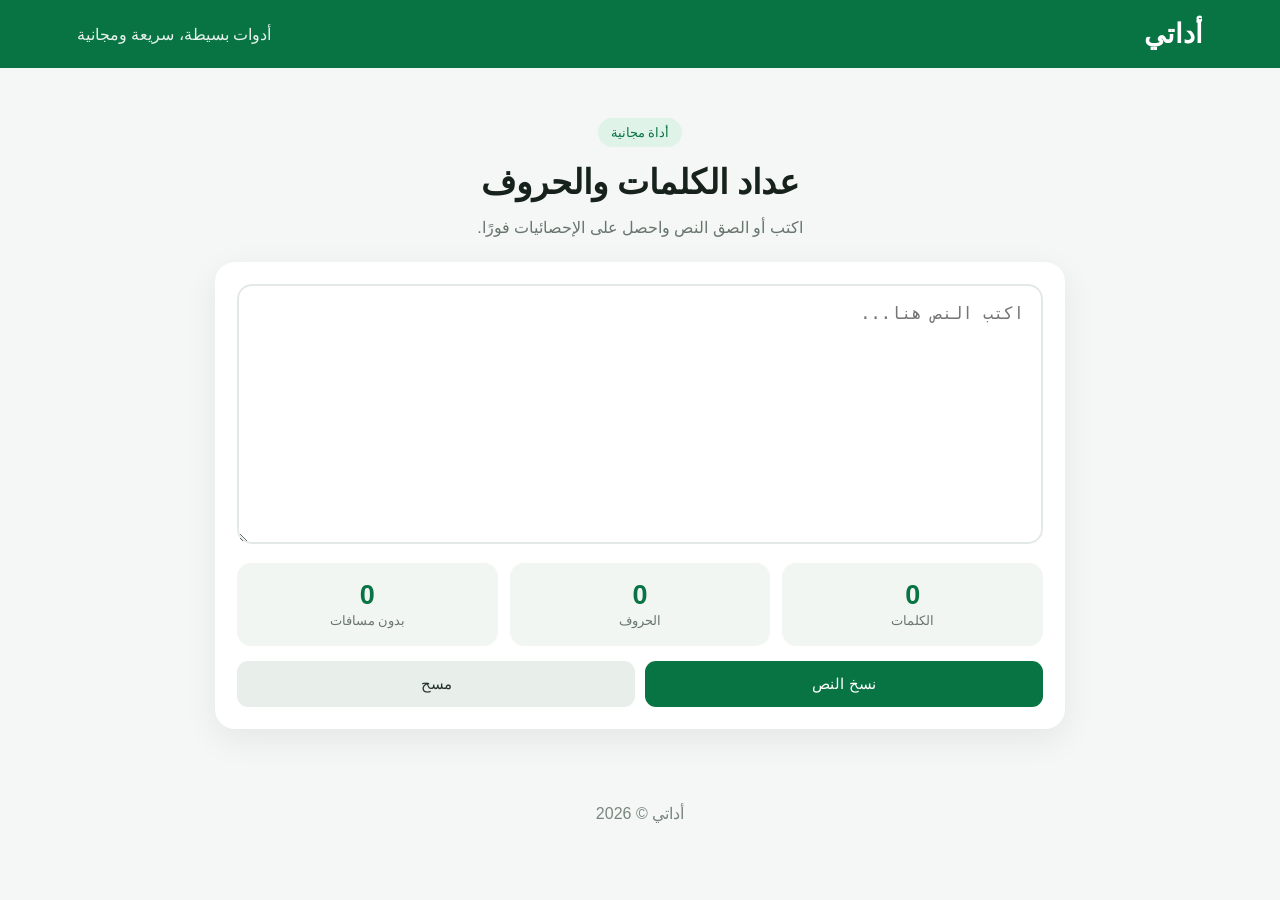
==== index.html @ 4dcb891b "First version of Adati" ====
<!DOCTYPE html>
<html lang="ar" dir="rtl">
<head>
<meta charset="UTF-8">
<meta name="viewport" content="width=device-width, initial-scale=1.0">
<title>أداتي - أدوات مجانية</title>
<meta name="description" content="أداتي - أدوات مجانية وسريعة للجميع">
<link rel="stylesheet" href="style.css">
</head>
<body>

<header>
    <div class="logo">أداتي</div>
    <div class="subtitle">أدوات بسيطة، سريعة ومجانية</div>
</header>

<main>
    <section class="hero">
        <span class="badge">أداة مجانية</span>
        <h1>عداد الكلمات والحروف</h1>
        <p>اكتب أو الصق النص واحصل على الإحصائيات فورًا.</p>
    </section>

    <section class="card">
        <textarea id="text" placeholder="اكتب النص هنا..."></textarea>

        <div class="stats">
            <div>
                <strong id="words">0</strong>
                <span>الكلمات</span>
            </div>

            <div>
                <strong id="chars">0</strong>
                <span>الحروف</span>
            </div>

            <div>
                <strong id="noSpaces">0</strong>
                <span>بدون مسافات</span>
            </div>
        </div>

        <div class="buttons">
            <button id="copy">نسخ النص</button>
            <button id="clear">مسح</button>
        </div>
    </section>
</main>

<footer>
    أداتي © 2026
</footer>

<script src="app.js"></script>
</body>
</html>
---- style.css ----
* {
    box-sizing: border-box;
}

body {
    margin: 0;
    font-family: Arial, sans-serif;
    background: #f4f7f5;
    color: #17221c;
}

header {
    background: #087443;
    color: white;
    padding: 18px 6%;
    display: flex;
    justify-content: space-between;
    align-items: center;
}

.logo {
    font-size: 27px;
    font-weight: bold;
}

.subtitle {
    opacity: .9;
}

main {
    width: min(850px, 92%);
    margin: 50px auto;
}

.hero {
    text-align: center;
    margin-bottom: 25px;
}

.badge {
    display: inline-block;
    background: #dff3e8;
    color: #087443;
    padding: 7px 13px;
    border-radius: 30px;
    font-size: 13px;
}

h1 {
    font-size: 34px;
    margin: 15px 0 8px;
}

.hero p {
    color: #68756e;
}

.card {
    background: white;
    padding: 22px;
    border-radius: 20px;
    box-shadow: 0 10px 35px rgba(0,0,0,.07);
}

textarea {
    width: 100%;
    min-height: 260px;
    border: 2px solid #e3e9e5;
    border-radius: 15px;
    padding: 17px;
    font-size: 17px;
    resize: vertical;
    outline: none;
}

textarea:focus {
    border-color: #087443;
}

.stats {
    display: grid;
    grid-template-columns: repeat(3, 1fr);
    gap: 12px;
    margin-top: 15px;
}

.stats div {
    background: #f2f6f3;
    padding: 17px;
    border-radius: 14px;
    text-align: center;
}

.stats strong {
    display: block;
    color: #087443;
    font-size: 27px;
}

.stats span {
    color: #69766f;
    font-size: 13px;
}

.buttons {
    display: flex;
    gap: 10px;
    margin-top: 15px;
}

button {
    flex: 1;
    border: 0;
    padding: 14px;
    border-radius: 11px;
    background: #087443;
    color: white;
    font-size: 15px;
}

button:last-child {
    background: #e8eeea;
    color: #26332b;
}

footer {
    text-align: center;
    color: #7a857f;
    padding: 25px;
}

@media(max-width:600px) {
    .subtitle {
        display: none;
    }

    h1 {
        font-size: 27px;
    }

    .stats {
        grid-template-columns: 1fr;
    }

    .buttons {
        flex-direction: column;
    }
}
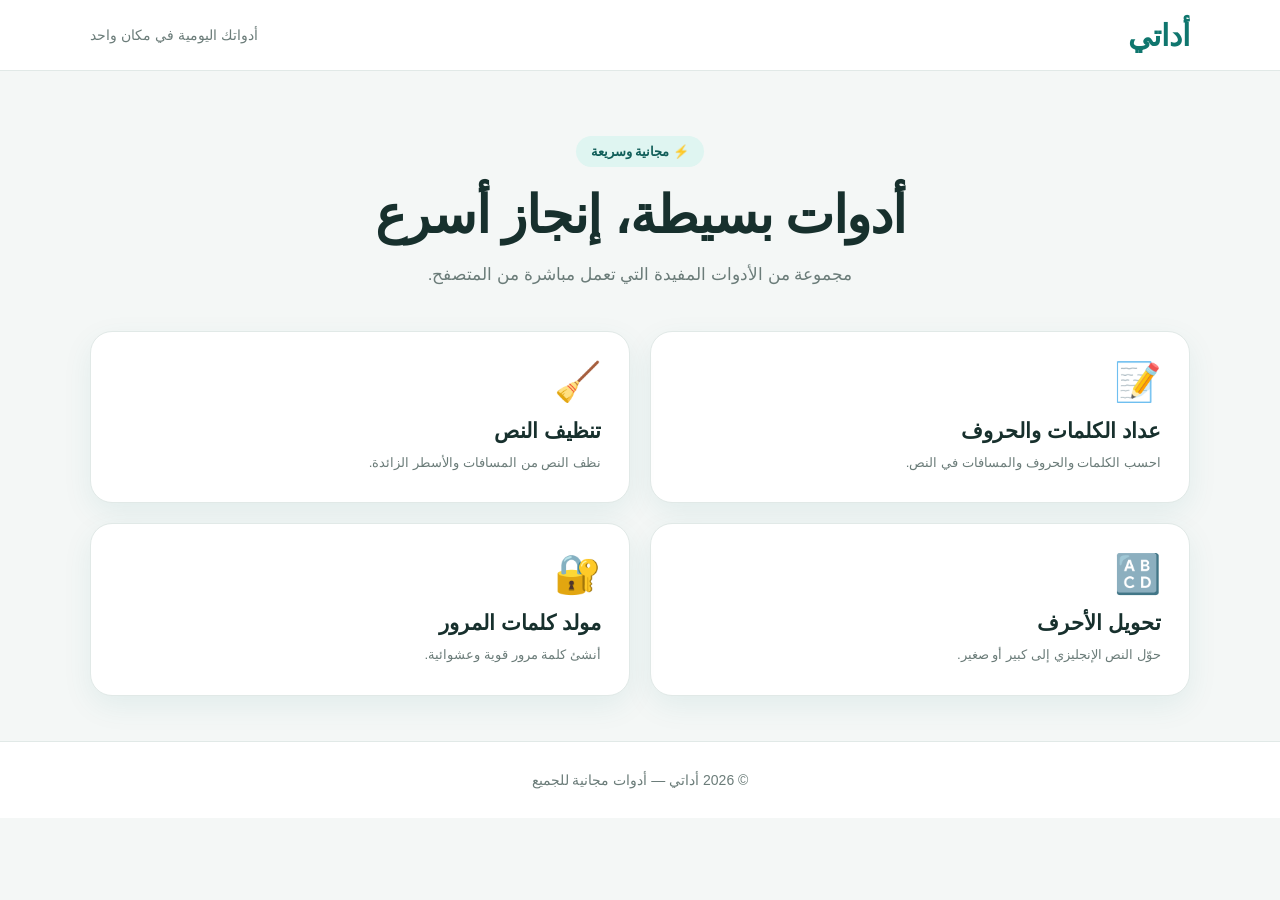
==== commit 5489b83f: "Add useful tools and new interface" ====
--- a/index.html
+++ b/index.html
@@ -1,55 +1,139 @@
 <!DOCTYPE html>
 <html lang="ar" dir="rtl">
 <head>
-<meta charset="UTF-8">
-<meta name="viewport" content="width=device-width, initial-scale=1.0">
-<title>أداتي - أدوات مجانية</title>
-<meta name="description" content="أداتي - أدوات مجانية وسريعة للجميع">
-<link rel="stylesheet" href="style.css">
+  <meta charset="UTF-8">
+  <meta name="viewport" content="width=device-width, initial-scale=1.0">
+  <meta name="description" content="أداتي - أدوات مجانية وسريعة للنصوص وكلمات المرور وغيرها.">
+  <meta name="theme-color" content="#0f766e">
+  <title>أداتي - أدوات مجانية</title>
+  <link rel="stylesheet" href="style.css">
 </head>
+
 <body>
 
-<header>
+<header class="header">
+  <div class="container nav">
     <div class="logo">أداتي</div>
-    <div class="subtitle">أدوات بسيطة، سريعة ومجانية</div>
+    <div class="tagline">أدواتك اليومية في مكان واحد</div>
+  </div>
 </header>
 
-<main>
-    <section class="hero">
-        <span class="badge">أداة مجانية</span>
-        <h1>عداد الكلمات والحروف</h1>
-        <p>اكتب أو الصق النص واحصل على الإحصائيات فورًا.</p>
-    </section>
+<main class="container">
 
-    <section class="card">
-        <textarea id="text" placeholder="اكتب النص هنا..."></textarea>
+  <section class="hero">
+    <span class="badge">⚡ مجانية وسريعة</span>
+    <h1>أدوات بسيطة، إنجاز أسرع</h1>
+    <p>مجموعة من الأدوات المفيدة التي تعمل مباشرة من المتصفح.</p>
+  </section>
 
-        <div class="stats">
-            <div>
-                <strong id="words">0</strong>
-                <span>الكلمات</span>
-            </div>
+  <section class="tools-grid">
 
-            <div>
-                <strong id="chars">0</strong>
-                <span>الحروف</span>
-            </div>
+    <button class="tool-card" onclick="openTool('counter')">
+      <span class="tool-icon">📝</span>
+      <h2>عداد الكلمات والحروف</h2>
+      <p>احسب الكلمات والحروف والمسافات في النص.</p>
+    </button>
 
-            <div>
-                <strong id="noSpaces">0</strong>
-                <span>بدون مسافات</span>
-            </div>
-        </div>
+    <button class="tool-card" onclick="openTool('cleaner')">
+      <span class="tool-icon">🧹</span>
+      <h2>تنظيف النص</h2>
+      <p>نظف النص من المسافات والأسطر الزائدة.</p>
+    </button>
 
-        <div class="buttons">
-            <button id="copy">نسخ النص</button>
-            <button id="clear">مسح</button>
-        </div>
-    </section>
+    <button class="tool-card" onclick="openTool('case')">
+      <span class="tool-icon">🔠</span>
+      <h2>تحويل الأحرف</h2>
+      <p>حوّل النص الإنجليزي إلى كبير أو صغير.</p>
+    </button>
+
+    <button class="tool-card" onclick="openTool('password')">
+      <span class="tool-icon">🔐</span>
+      <h2>مولد كلمات المرور</h2>
+      <p>أنشئ كلمة مرور قوية وعشوائية.</p>
+    </button>
+
+  </section>
+
+  <section id="toolArea" class="tool-area hidden">
+
+    <button class="back-btn" onclick="closeTool()">← العودة للأدوات</button>
+
+    <div id="counterTool" class="tool hidden">
+      <h2>📝 عداد الكلمات والحروف</h2>
+      <textarea id="counterText" placeholder="اكتب أو الصق النص هنا..."></textarea>
+
+      <div class="stats">
+        <div><strong id="words">0</strong><span>كلمات</span></div>
+        <div><strong id="chars">0</strong><span>حروف</span></div>
+        <div><strong id="noSpaces">0</strong><span>بدون مسافات</span></div>
+      </div>
+
+      <div class="actions">
+        <button onclick="copyText('counterText')">نسخ</button>
+        <button onclick="clearText('counterText')">مسح</button>
+      </div>
+    </div>
+
+    <div id="cleanerTool" class="tool hidden">
+      <h2>🧹 تنظيف النص</h2>
+      <textarea id="cleanText" placeholder="ضع النص الذي تريد تنظيفه هنا..."></textarea>
+
+      <div class="actions">
+        <button onclick="cleanText()">تنظيف النص</button>
+        <button onclick="copyText('cleanText')">نسخ</button>
+        <button onclick="clearText('cleanText')">مسح</button>
+      </div>
+    </div>
+
+    <div id="caseTool" class="tool hidden">
+      <h2>🔠 تحويل الأحرف الإنجليزية</h2>
+      <textarea id="caseText" placeholder="اكتب النص الإنجليزي هنا..."></textarea>
+
+      <div class="actions">
+        <button onclick="changeCase('upper')">UPPERCASE</button>
+        <button onclick="changeCase('lower')">lowercase</button>
+        <button onclick="copyText('caseText')">نسخ</button>
+      </div>
+    </div>
+
+    <div id="passwordTool" class="tool hidden">
+      <h2>🔐 مولد كلمات المرور</h2>
+
+      <div class="password-box">
+        <input id="passwordResult" readonly value="">
+        <button onclick="generatePassword()">توليد</button>
+      </div>
+
+      <label class="range-label">
+        طول كلمة المرور:
+        <strong id="lengthValue">16</strong>
+      </label>
+
+      <input
+        id="passwordLength"
+        type="range"
+        min="6"
+        max="40"
+        value="16"
+        oninput="updateLength()"
+      >
+
+      <div class="password-options">
+        <label><input type="checkbox" id="upper" checked> أحرف كبيرة</label>
+        <label><input type="checkbox" id="lower" checked> أحرف صغيرة</label>
+        <label><input type="checkbox" id="numbers" checked> أرقام</label>
+        <label><input type="checkbox" id="symbols" checked> رموز</label>
+      </div>
+    </div>
+
+  </section>
+
 </main>
 
 <footer>
-    أداتي © 2026
+  <div class="container">
+    © 2026 أداتي — أدوات مجانية للجميع
+  </div>
 </footer>
 
 <script src="app.js"></script>
--- a/style.css
+++ b/style.css
@@ -1,148 +1,307 @@
 * {
-    box-sizing: border-box;
+  box-sizing: border-box;
+  margin: 0;
+  padding: 0;
+}
+
+:root {
+  --primary: #0f766e;
+  --primary-dark: #115e59;
+  --bg: #f4f7f6;
+  --card: #ffffff;
+  --text: #17302d;
+  --muted: #6b7c79;
+  --border: #e1e9e7;
+  --shadow: 0 10px 30px rgba(15, 118, 110, 0.08);
 }
 
 body {
-    margin: 0;
-    font-family: Arial, sans-serif;
-    background: #f4f7f5;
-    color: #17221c;
-}
-
-header {
-    background: #087443;
-    color: white;
-    padding: 18px 6%;
-    display: flex;
-    justify-content: space-between;
-    align-items: center;
+  font-family: Arial, "Tahoma", sans-serif;
+  background: var(--bg);
+  color: var(--text);
+  min-height: 100vh;
+}
+
+.container {
+  width: min(1100px, 92%);
+  margin: auto;
+}
+
+.header {
+  background: var(--card);
+  border-bottom: 1px solid var(--border);
+  position: sticky;
+  top: 0;
+  z-index: 10;
+}
+
+.nav {
+  min-height: 70px;
+  display: flex;
+  align-items: center;
+  justify-content: space-between;
+  gap: 20px;
 }
 
 .logo {
-    font-size: 27px;
-    font-weight: bold;
-}
-
-.subtitle {
-    opacity: .9;
-}
-
-main {
-    width: min(850px, 92%);
-    margin: 50px auto;
+  font-size: 30px;
+  font-weight: 900;
+  color: var(--primary);
+}
+
+.tagline {
+  color: var(--muted);
+  font-size: 14px;
 }
 
 .hero {
-    text-align: center;
-    margin-bottom: 25px;
+  text-align: center;
+  padding: 65px 15px 40px;
 }
 
 .badge {
-    display: inline-block;
-    background: #dff3e8;
-    color: #087443;
-    padding: 7px 13px;
-    border-radius: 30px;
-    font-size: 13px;
-}
-
-h1 {
-    font-size: 34px;
-    margin: 15px 0 8px;
+  display: inline-block;
+  background: #dff5f1;
+  color: var(--primary-dark);
+  padding: 8px 15px;
+  border-radius: 30px;
+  font-size: 13px;
+  font-weight: bold;
+  margin-bottom: 18px;
+}
+
+.hero h1 {
+  font-size: clamp(32px, 6vw, 52px);
+  margin-bottom: 15px;
+  letter-spacing: -1px;
 }
 
 .hero p {
-    color: #68756e;
-}
-
-.card {
-    background: white;
-    padding: 22px;
-    border-radius: 20px;
-    box-shadow: 0 10px 35px rgba(0,0,0,.07);
+  color: var(--muted);
+  font-size: 17px;
+  line-height: 1.8;
+}
+
+.tools-grid {
+  display: grid;
+  grid-template-columns: repeat(2, 1fr);
+  gap: 20px;
+  padding-bottom: 45px;
+}
+
+.tool-card {
+  border: 1px solid var(--border);
+  background: var(--card);
+  border-radius: 22px;
+  padding: 28px;
+  text-align: right;
+  cursor: pointer;
+  box-shadow: var(--shadow);
+  transition: 0.25s ease;
+  color: var(--text);
+}
+
+.tool-card:hover {
+  transform: translateY(-5px);
+  border-color: var(--primary);
+}
+
+.tool-icon {
+  display: block;
+  font-size: 38px;
+  margin-bottom: 15px;
+}
+
+.tool-card h2 {
+  font-size: 21px;
+  margin-bottom: 9px;
+}
+
+.tool-card p {
+  color: var(--muted);
+  line-height: 1.7;
+}
+
+.tool-area {
+  background: var(--card);
+  border: 1px solid var(--border);
+  border-radius: 24px;
+  padding: 25px;
+  margin-bottom: 50px;
+  box-shadow: var(--shadow);
+}
+
+.hidden {
+  display: none !important;
+}
+
+.back-btn {
+  border: 0;
+  background: #edf4f2;
+  color: var(--primary-dark);
+  padding: 10px 16px;
+  border-radius: 12px;
+  cursor: pointer;
+  margin-bottom: 25px;
+  font-weight: bold;
+}
+
+.tool h2 {
+  margin-bottom: 18px;
+  font-size: 25px;
 }
 
 textarea {
-    width: 100%;
-    min-height: 260px;
-    border: 2px solid #e3e9e5;
-    border-radius: 15px;
-    padding: 17px;
-    font-size: 17px;
-    resize: vertical;
-    outline: none;
+  width: 100%;
+  min-height: 260px;
+  resize: vertical;
+  border: 1px solid var(--border);
+  border-radius: 16px;
+  padding: 18px;
+  font-size: 16px;
+  line-height: 1.8;
+  outline: none;
+  background: #fbfdfc;
+  color: var(--text);
 }
 
 textarea:focus {
-    border-color: #087443;
+  border-color: var(--primary);
 }
 
 .stats {
-    display: grid;
-    grid-template-columns: repeat(3, 1fr);
-    gap: 12px;
-    margin-top: 15px;
+  display: grid;
+  grid-template-columns: repeat(3, 1fr);
+  gap: 12px;
+  margin-top: 15px;
 }
 
 .stats div {
-    background: #f2f6f3;
-    padding: 17px;
-    border-radius: 14px;
-    text-align: center;
+  background: #f2f7f6;
+  padding: 18px;
+  border-radius: 15px;
+  text-align: center;
 }
 
 .stats strong {
-    display: block;
-    color: #087443;
-    font-size: 27px;
+  display: block;
+  color: var(--primary);
+  font-size: 25px;
+  margin-bottom: 5px;
 }
 
 .stats span {
-    color: #69766f;
-    font-size: 13px;
-}
-
-.buttons {
-    display: flex;
-    gap: 10px;
-    margin-top: 15px;
-}
-
-button {
-    flex: 1;
-    border: 0;
-    padding: 14px;
-    border-radius: 11px;
-    background: #087443;
-    color: white;
-    font-size: 15px;
-}
-
-button:last-child {
-    background: #e8eeea;
-    color: #26332b;
+  color: var(--muted);
+  font-size: 13px;
+}
+
+.actions {
+  display: flex;
+  flex-wrap: wrap;
+  gap: 10px;
+  margin-top: 15px;
+}
+
+.actions button,
+.password-box button {
+  border: 0;
+  background: var(--primary);
+  color: white;
+  padding: 12px 19px;
+  border-radius: 12px;
+  cursor: pointer;
+  font-weight: bold;
+}
+
+.actions button:hover,
+.password-box button:hover {
+  background: var(--primary-dark);
+}
+
+.password-box {
+  display: flex;
+  gap: 10px;
+  margin-bottom: 25px;
+}
+
+.password-box input {
+  flex: 1;
+  min-width: 0;
+  border: 1px solid var(--border);
+  border-radius: 12px;
+  padding: 14px;
+  font-size: 18px;
+  direction: ltr;
+  text-align: center;
+  background: #f8fbfa;
+}
+
+.range-label {
+  display: block;
+  margin-bottom: 10px;
+}
+
+#passwordLength {
+  width: 100%;
+  accent-color: var(--primary);
+}
+
+.password-options {
+  display: grid;
+  grid-template-columns: repeat(2, 1fr);
+  gap: 12px;
+  margin-top: 22px;
+}
+
+.password-options label {
+  background: #f2f7f6;
+  padding: 14px;
+  border-radius: 12px;
 }
 
 footer {
-    text-align: center;
-    color: #7a857f;
-    padding: 25px;
-}
-
-@media(max-width:600px) {
-    .subtitle {
-        display: none;
-    }
-
-    h1 {
-        font-size: 27px;
-    }
-
-    .stats {
-        grid-template-columns: 1fr;
-    }
-
-    .buttons {
-        flex-direction: column;
-    }
-}
+  text-align: center;
+  color: var(--muted);
+  padding: 30px 0;
+  border-top: 1px solid var(--border);
+  background: white;
+  font-size: 14px;
+}
+
+@media (max-width: 700px) {
+  .nav {
+    min-height: 60px;
+  }
+
+  .logo {
+    font-size: 25px;
+  }
+
+  .tagline {
+    font-size: 12px;
+  }
+
+  .hero {
+    padding-top: 45px;
+  }
+
+  .tools-grid {
+    grid-template-columns: 1fr;
+  }
+
+  .stats {
+    grid-template-columns: 1fr;
+  }
+
+  .password-box {
+    flex-direction: column;
+  }
+
+  .password-options {
+    grid-template-columns: 1fr;
+  }
+
+  .tool-area {
+    padding: 18px;
+  }
+}
